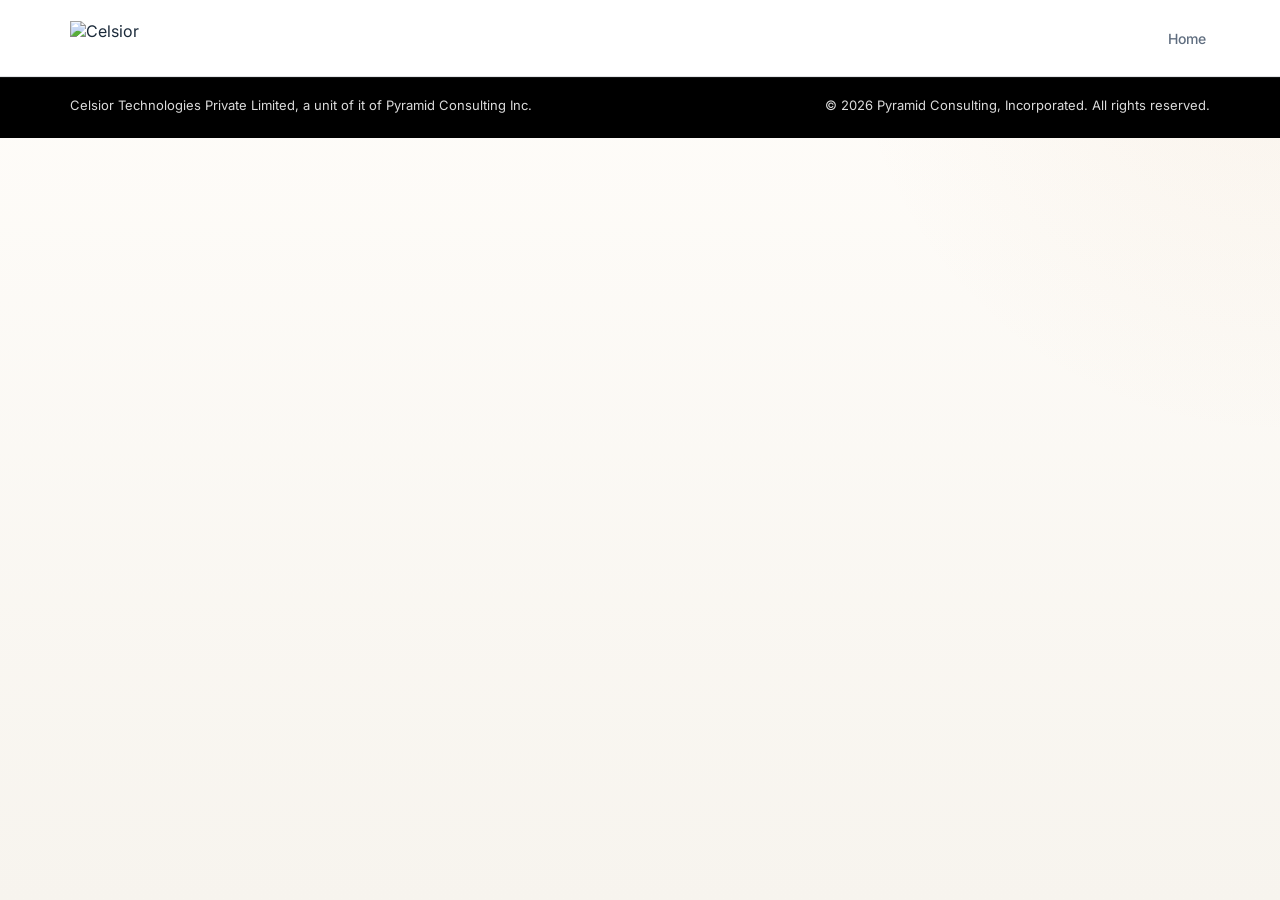
==== ai-readiness-test/index.html @ ae412eb4 "Fix AI Readiness deployment path" ====
<!doctype html>
<html lang="en">
  <head>
    <meta charset="UTF-8" />
    <meta name="viewport" content="width=device-width, initial-scale=1.0" />
    <title>Celsior | AI Readiness Assessment</title>
    <meta name="description" content="Assess your organization's AI readiness and unlock a tailored report." />
    <link rel="preconnect" href="https://fonts.googleapis.com">
    <link rel="preconnect" href="https://fonts.gstatic.com" crossorigin>
    <link href="https://fonts.googleapis.com/css2?family=Inter:wght@400;500;600;700;800&display=swap" rel="stylesheet">
    <script type="module" crossorigin src="/ai-readiness-test/assets/index-km3dzm3k.js"></script>
    <link rel="stylesheet" crossorigin href="/ai-readiness-test/assets/index-mxwh5vof.css">
  </head>
  <body>
    <div id="root"></div>
  </body>
</html>
---- ai-readiness-test/assets/index-mxwh5vof.css ----
:root{--bg: #f8f6f1;--bg-soft: #fdfbf8;--navy: #10263f;--navy-2: #173455;--ink: #1b2a3a;--muted: #5f6d7f;--line: rgba(16, 38, 63, .12);--card: #ffffff;--gold: #c68f52;--gold-deep: #b77d3d;--green: #4da36a;--shadow: 0 18px 48px rgba(16, 38, 63, .08)}*{box-sizing:border-box}html{scroll-behavior:smooth}body{margin:0;font-family:Inter,system-ui,sans-serif;background:radial-gradient(circle at top right,rgba(198,143,82,.08),transparent 28%),linear-gradient(180deg,#fffdfa,#f7f4ee);color:var(--ink)}a{color:inherit;text-decoration:none}button,input{font:inherit}button{cursor:pointer}.container{width:min(1140px,calc(100% - 32px));margin:0 auto}.app-shell{min-height:100vh}.site-header{position:sticky;top:0;z-index:10;background:#fffffff5;-webkit-backdrop-filter:blur(12px);backdrop-filter:blur(12px);border-bottom:1px solid var(--line)}.nav-row{display:flex;align-items:center;justify-content:space-between;gap:20px;min-height:76px}.brand-mark{display:inline-flex;align-items:center}.brand-mark img{height:34px;width:auto;display:block}.nav-links{display:flex;gap:16px;color:var(--muted);font-size:14px}.home-link{display:inline-flex;align-items:center;justify-content:center;min-height:32px;padding:0 4px;border-radius:0;border:none;background:transparent;color:var(--muted);font-weight:500}.home-link:hover{color:var(--navy);background:transparent}.hero-section{padding:34px 0 18px}.hero-grid{display:grid;grid-template-columns:minmax(0,1.2fr) minmax(320px,420px);gap:20px;align-items:stretch}.eyebrow{display:inline-flex;align-items:center;gap:8px;font-size:12px;letter-spacing:.18em;text-transform:uppercase;color:var(--gold-deep);font-weight:700;margin-bottom:14px}h1{margin:0 0 14px;font-size:clamp(34px,5vw,56px);line-height:1.02;color:var(--navy);letter-spacing:-.03em}h2{margin:0 0 12px;font-size:clamp(28px,3vw,40px);color:var(--navy);letter-spacing:-.02em}h3{margin:0 0 14px;font-size:20px;color:var(--navy)}p{margin:0}.hero-copy{color:var(--muted);font-size:17px;line-height:1.7;max-width:720px}.hero-actions{display:flex;gap:14px;margin-top:24px}.hero-points{display:flex;flex-wrap:wrap;gap:8px;margin-top:12px}.hero-points.compact span{padding:8px 12px}.hero-points span{background:#ffffffb8;border:1px solid rgba(16,38,63,.08);border-radius:999px;padding:10px 14px;font-size:13px;color:var(--navy-2)}.hero-card,.info-card,.question-card,.score-card,.lead-card,.metric-card,.report-panel,.report-score-box{background:#ffffffeb;border:1px solid rgba(16,38,63,.08);box-shadow:var(--shadow)}.hero-card{border-radius:28px;padding:22px;display:flex;flex-direction:column;justify-content:center}.hero-card-title{font-size:14px;font-weight:700;color:var(--muted);margin-bottom:18px;text-transform:uppercase;letter-spacing:.08em}.feature-list{display:grid;gap:14px}.feature-list div{display:flex;align-items:flex-start;gap:12px;color:var(--ink);line-height:1.5}.feature-list svg{color:var(--gold-deep);flex:none;margin-top:2px}.info-grid{display:grid;grid-template-columns:repeat(3,minmax(0,1fr));gap:20px;padding:18px 0 60px}.info-card{border-radius:24px;padding:22px 22px 24px}.info-title{font-size:18px;color:var(--navy);font-weight:700;margin-bottom:8px}.info-card p{color:var(--muted);line-height:1.65}.primary-btn,.secondary-btn{display:inline-flex;align-items:center;justify-content:center;gap:8px;padding:14px 18px;border-radius:14px;border:none;transition:transform .15s ease,background-color .15s ease,box-shadow .15s ease,opacity .15s ease}.primary-btn{background:var(--navy);color:#fff;box-shadow:0 12px 28px #10263f3d}.primary-btn:hover{background:var(--navy-2);transform:translateY(-1px)}.primary-btn:disabled,.secondary-btn:disabled{opacity:.45;cursor:not-allowed;transform:none}.secondary-btn{background:#10263f0f;color:var(--navy);border:1px solid rgba(16,38,63,.08)}.assessment-wrap,.center-wrap,.report-wrap{padding:24px 0 36px}.progress-row{display:flex;justify-content:space-between;gap:16px;margin-bottom:12px;color:var(--muted);font-size:14px}.progress-track{width:100%;height:10px;border-radius:999px;background:#10263f14;overflow:hidden;margin-bottom:14px}.progress-track span,.mini-track span{display:block;height:100%;border-radius:inherit;background:linear-gradient(90deg,var(--gold),var(--navy-2))}.question-card{border-radius:28px;padding:22px;min-height:calc(100vh - 210px);display:flex;flex-direction:column;justify-content:flex-start}.question-card h2{margin-bottom:10px;font-size:clamp(24px,3vw,34px)}.question-card>p{color:var(--muted);line-height:1.7;max-width:760px}.option-list{display:grid;gap:10px;margin-top:16px}.option-list-two-col{grid-template-columns:repeat(2,minmax(0,1fr));align-items:start}.option-card{width:100%;text-align:left;padding:14px 14px 12px;border-radius:18px;border:1px solid rgba(16,38,63,.1);background:#fff;transition:border-color .12s ease,box-shadow .12s ease,transform .12s ease}.option-card:hover{border-color:#c68f52d9;transform:translateY(-1px)}.option-card.selected{border-color:var(--gold);box-shadow:0 10px 26px #c68f5224;background:#fffdf9}.option-label{font-weight:700;color:var(--navy);margin-bottom:6px}.option-desc{color:var(--muted);line-height:1.55}.other-input-wrap{padding:10px 10px 0}.other-input,.lead-card input{width:100%;border-radius:14px;border:1px solid rgba(16,38,63,.14);padding:14px;background:#fff;outline:none}.other-input:focus,.lead-card input:focus{border-color:var(--gold);box-shadow:0 0 0 4px #c68f5224}.question-actions{display:flex;justify-content:space-between;gap:16px;margin-top:auto;padding-top:14px}.question-actions .primary-btn,.question-actions .secondary-btn{min-height:46px}.center-wrap{display:grid;place-items:center}.score-card,.lead-card{width:min(620px,100%);border-radius:24px;padding:24px;text-align:center}.icon-badge{width:64px;height:64px;border-radius:18px;margin:0 auto 18px;display:grid;place-items:center;background:#c68f5224;color:var(--navy)}.score-number{font-size:72px;line-height:1;color:var(--navy);font-weight:800;letter-spacing:-.04em}.score-number.small{font-size:48px}.score-label{margin-top:8px;font-weight:700;color:var(--gold-deep)}.score-card p,.lead-card p{color:var(--muted);line-height:1.65;margin:12px 0 22px}.lead-card{text-align:left}.lead-card label{display:grid;gap:8px;margin-bottom:14px;color:var(--navy);font-weight:600}.lead-card label svg{margin-right:8px;vertical-align:middle}.report-wrap{display:grid;gap:22px}.report-header{display:flex;justify-content:space-between;gap:24px;align-items:stretch}.report-header p{color:var(--muted);line-height:1.6}.report-score-box{min-width:180px;border-radius:24px;padding:22px;display:grid;align-content:center;justify-items:center}.metric-grid{display:grid;grid-template-columns:repeat(4,minmax(0,1fr));gap:18px}.metric-card{border-radius:22px;padding:22px}.metric-title{font-size:14px;color:var(--muted);margin-bottom:10px}.metric-value{font-size:34px;font-weight:800;color:var(--navy);margin-bottom:12px}.mini-track{height:8px;border-radius:999px;background:#10263f14;overflow:hidden}.report-panels{display:grid;grid-template-columns:1fr 1fr;gap:18px}.report-panel{border-radius:24px;padding:24px}.report-panel.full{grid-column:1 / -1}.report-panel h3{display:flex;align-items:center;gap:10px}.report-panel p{color:var(--muted);line-height:1.7}.bullet-list{margin:0;padding-left:18px;color:var(--muted);line-height:1.7}.roadmap-list{display:grid;gap:16px}.roadmap-item{display:flex;gap:14px;align-items:flex-start}.roadmap-step{width:34px;height:34px;border-radius:999px;background:#c68f522e;color:var(--navy);display:grid;place-items:center;font-weight:700;flex:none}.roadmap-title{font-weight:700;color:var(--navy);margin-bottom:4px}.roadmap-copy{color:var(--muted);line-height:1.6}.site-footer{border-top:1px solid rgba(255,255,255,.08);padding:18px 0 22px;color:#ffffffdb;background:#000}.footer-copy{font-size:13px;display:flex;justify-content:space-between;gap:24px;align-items:center}.footer-copy-left,.footer-copy-right{line-height:1.5}.footer-copy-right{text-align:right}@media (max-width: 960px){.hero-grid,.report-panels,.metric-grid,.info-grid{grid-template-columns:1fr}.report-header{flex-direction:column}.report-score-box{justify-items:start}}@media (max-width: 720px){.nav-links{display:none}.footer-copy{flex-direction:column;align-items:flex-start}.footer-copy-right{text-align:left}.hero-section{padding-top:28px}.option-list-two-col{grid-template-columns:1fr}.question-card,.score-card,.lead-card,.report-panel,.metric-card,.hero-card,.info-card{padding:22px;border-radius:22px}.question-actions{flex-direction:column}.primary-btn,.secondary-btn{width:100%}.score-number{font-size:56px}}
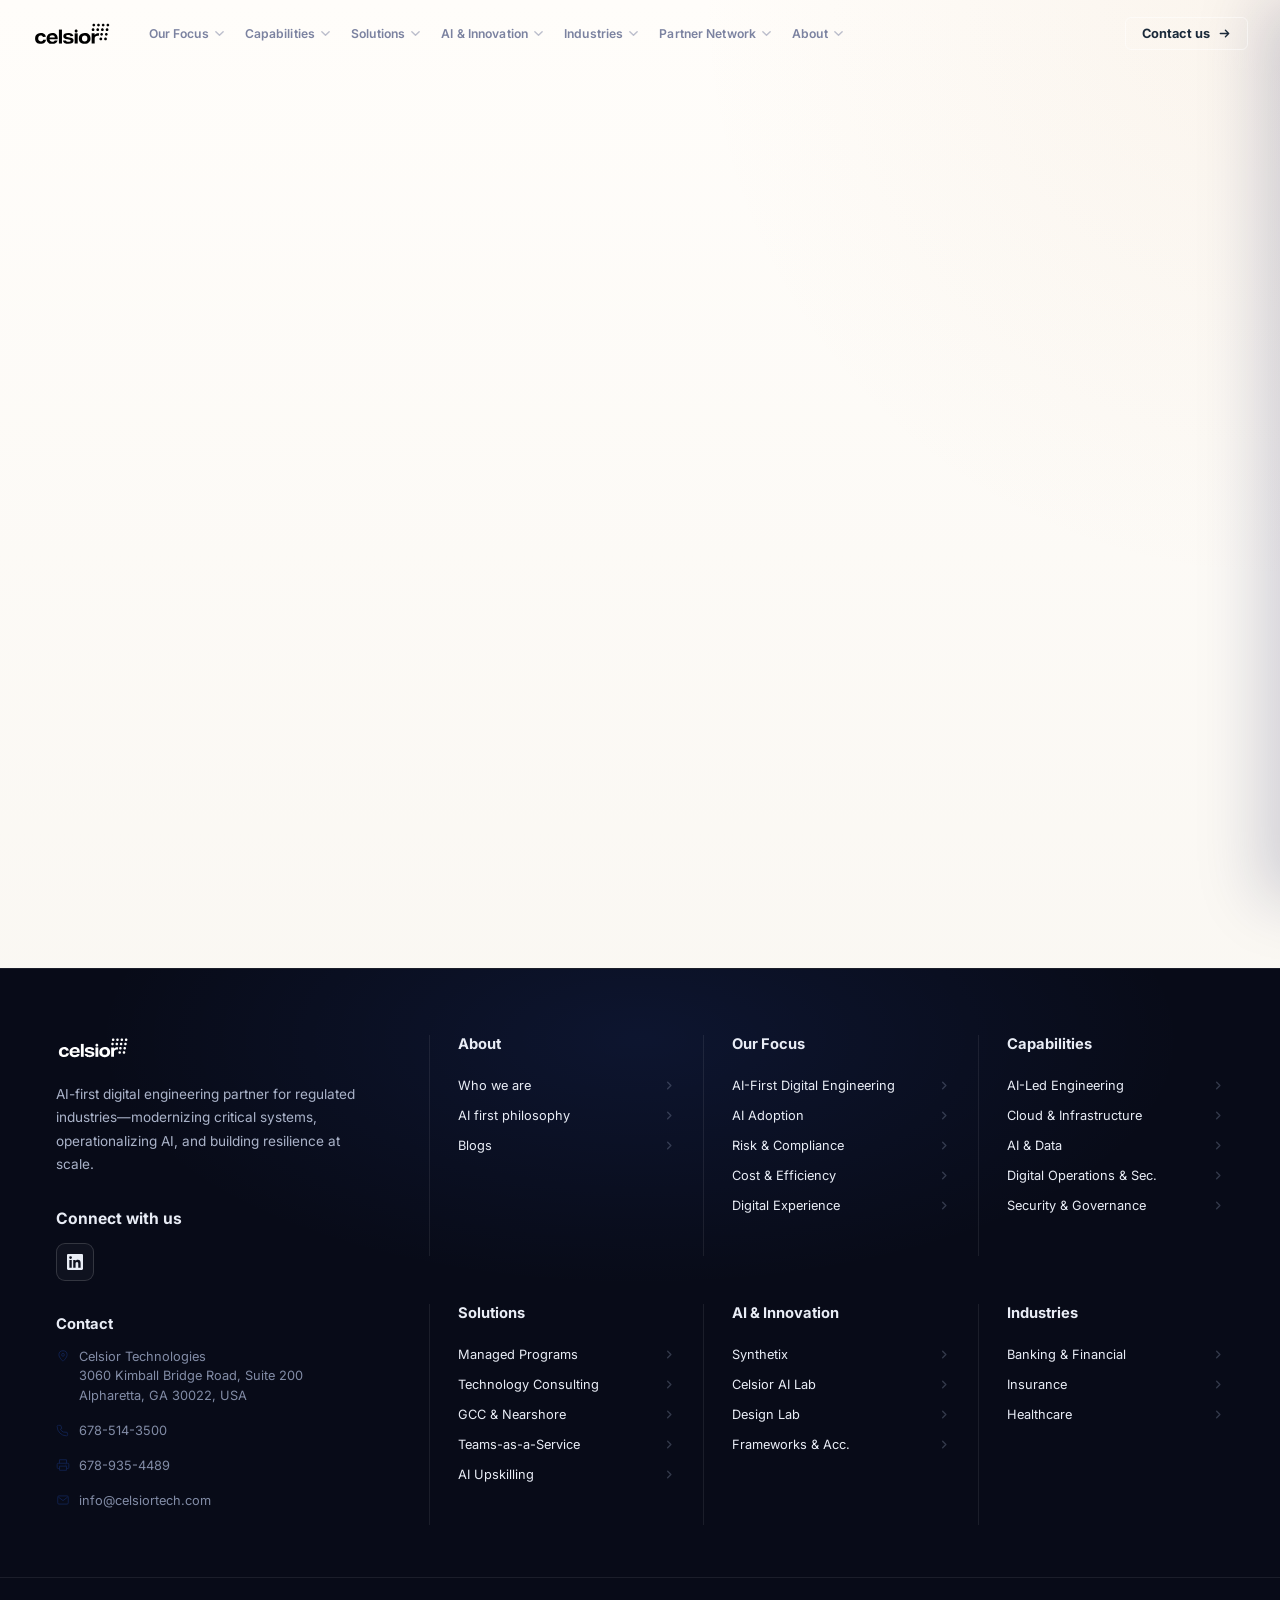
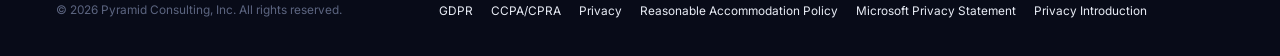
==== commit 31869ddb: "Add Celsior shell to AI Readiness assessment" ====
--- a/ai-readiness-test/index.html
+++ b/ai-readiness-test/index.html
@@ -10,8 +10,50 @@
     <link href="https://fonts.googleapis.com/css2?family=Inter:wght@400;500;600;700;800&display=swap" rel="stylesheet">
     <script type="module" crossorigin src="/ai-readiness-test/assets/index-km3dzm3k.js"></script>
     <link rel="stylesheet" crossorigin href="/ai-readiness-test/assets/index-mxwh5vof.css">
+    <link rel="stylesheet" href="../assets/celsior-shell/celsior-shell.css">
+
+    <style id="ai-readiness-celsior-shell-integration">
+      /* The global Celsior shell replaces the app's original simple header/footer. */
+      #root .site-header,
+      #root .site-footer {
+        display: none !important;
+      }
+
+      /* Keep the AI Readiness application isolated from global shell layout rules. */
+      #root .container {
+        width: min(1140px, calc(100% - 32px)) !important;
+        margin-left: auto !important;
+        margin-right: auto !important;
+      }
+
+      /* Give assessment/progress screens their own clear row below the Celsior nav. */
+      #root .assessment-wrap {
+        padding-top: 32px !important;
+      }
+
+      #root .progress-row {
+        position: relative !important;
+        z-index: 1 !important;
+        margin-bottom: 12px !important;
+      }
+
+      #root .progress-track {
+        position: relative !important;
+        z-index: 1 !important;
+        margin-bottom: 14px !important;
+      }
+
+      /* The Celsior navbar should occupy normal document space for this tool. */
+      #navbar {
+        position: relative !important;
+        top: auto !important;
+      }
+    </style>
   </head>
   <body>
     <div id="root"></div>
+
+    <script src="../assets/celsior-shell/config.js"></script>
+    <script src="../assets/celsior-shell/celsior-shell.js"></script>
   </body>
 </html>
--- a/assets/celsior-shell/celsior-shell.css
+++ b/assets/celsior-shell/celsior-shell.css
@@ -0,0 +1,369 @@
+/* =========================================================
+   CELSIOR CAMPAIGN SHELL
+   Scoped shared tokens and resets.
+   These rules deliberately do not restyle the host tool page.
+   ========================================================= */
+
+:is(#navbar, #mega-backdrop, .mega-root, .mobile-drawer, #siteFooterLight) {
+  --white:#ffffff;
+  --bg:#f5f6fa;
+  --ink:#0d1127;
+  --ink-mid:#3a4060;
+  --muted:#7b82a0;
+  --border:rgba(15,20,50,0.09);
+  --border-md:rgba(15,20,50,0.15);
+  --accent:#2254f4;
+  --accent-lt:rgba(34,84,244,0.09);
+  --nav-h:68px;
+  --font-head:'SF Pro Display',-apple-system,BlinkMacSystemFont,'Inter',system-ui,sans-serif;
+  --font-body:'SF Pro Display',-apple-system,BlinkMacSystemFont,'Inter',system-ui,sans-serif;
+  --ease-expo:cubic-bezier(0.16,1,0.3,1);
+  --btn-gradient:#11224F;
+  font-family:var(--font-body);
+  -webkit-font-smoothing:antialiased;
+}
+
+:is(#navbar, #mega-backdrop, .mega-root, .mobile-drawer, #siteFooterLight),
+:is(#navbar, #mega-backdrop, .mega-root, .mobile-drawer, #siteFooterLight) *,
+:is(#navbar, #mega-backdrop, .mega-root, .mobile-drawer, #siteFooterLight) *::before,
+:is(#navbar, #mega-backdrop, .mega-root, .mobile-drawer, #siteFooterLight) *::after {
+  box-sizing:border-box;
+}
+
+:is(#navbar, #mega-backdrop, .mega-root, .mobile-drawer, #siteFooterLight) a {
+  text-decoration:none;
+  color:inherit;
+}
+
+:is(#navbar, #mega-backdrop, .mega-root, .mobile-drawer, #siteFooterLight) ul {
+  list-style:none;
+  margin:0;
+  padding:0;
+}
+
+body.celsior-shell-menu-open {
+  overflow:hidden;
+}
+
+/* ═══════════════════════ NAVBAR ════════════════════════════════════ */
+#navbar{position:fixed;inset:0 0 auto 0;z-index:1000;height:var(--nav-h);display:flex;align-items:center;padding:0 52px;transition:background .45s ease,box-shadow .45s ease,border-color .45s ease;border-bottom:1px solid transparent;}
+#navbar.scrolled{background:rgba(255,255,255,.96);backdrop-filter:blur(20px);-webkit-backdrop-filter:blur(20px);border-bottom:1px solid var(--border);box-shadow:0 2px 28px rgba(15,20,80,.07);}
+#navbar .nav-logo{display:flex;align-items:center;flex-shrink:0;margin-right:44px;}
+.logo-img{height:28px;width:auto;display:block;filter:brightness(0) invert(1);transition:filter .4s ease;}
+#navbar.scrolled .logo-img{filter:brightness(0);}
+#navbar .nav-links{display:flex;align-items:center;gap:2px;flex:1;}
+.nav-item{position:static;}
+.nav-link{display:inline-flex;align-items:center;gap:5px;padding:7px 13px;font-family:var(--font-body);font-size:.8rem;font-weight:600;letter-spacing:.01em;border-radius:6px;cursor:pointer;user-select:none;white-space:nowrap;color:rgba(255,255,255,.82);transition:color .2s,background .2s;}
+.nav-link{cursor:pointer;}
+.nav-link:hover{color:var(--white);background:rgba(255,255,255,.1);text-decoration:none;}
+.nav-item.active>.nav-link{color:var(--white);background:rgba(255,255,255,.13);}
+#navbar.scrolled .nav-link{color:var(--ink-mid);}
+#navbar.scrolled .nav-link:hover{color:var(--accent);background:var(--accent-lt);}
+#navbar.scrolled .nav-item.active>.nav-link{color:var(--accent);background:var(--accent-lt);}
+.nav-item.nav-current>.nav-link{color:var(--white) !important;background:rgba(255,255,255,.15) !important;}
+#navbar.scrolled .nav-item.nav-current>.nav-link{color:var(--accent) !important;background:var(--accent-lt) !important;}
+/* Open mega-panel: give the (possibly transparent) navbar the light treatment so tab text stays visible on the near-white panel */
+#navbar.menu-open{background:rgba(255,255,255,.96);backdrop-filter:blur(20px);-webkit-backdrop-filter:blur(20px);border-bottom:1px solid var(--border);box-shadow:0 2px 28px rgba(15,20,80,.07);}
+#navbar.menu-open .logo-img{filter:brightness(0);}
+#navbar.menu-open .nav-link{color:var(--ink-mid);}
+#navbar.menu-open .nav-link:hover{color:var(--accent);background:var(--accent-lt);}
+#navbar.menu-open .nav-item.active>.nav-link{color:var(--accent);background:var(--accent-lt);}
+#navbar.menu-open .nav-item.nav-current>.nav-link{color:var(--accent) !important;background:var(--accent-lt) !important;}
+#navbar.menu-open .btn-nav-solid{background:var(--btn-gradient);color:var(--white);border-color:transparent;}
+#navbar.menu-open .ham-line{background:var(--ink);}
+a.nav-link{text-decoration:none;}
+.chevron{width:11px;height:11px;opacity:.5;transition:transform .25s var(--ease-expo),opacity .2s;flex-shrink:0;}
+.nav-item.active>.nav-link .chevron{transform:rotate(180deg);opacity:1;}
+.nav-right{margin-left:auto;display:flex;align-items:center;gap:12px;flex-shrink:0;}
+.btn-nav-solid{display:inline-flex;align-items:center;gap:8px;padding:9px 22px;font-family:var(--font-body);font-size:.8rem;font-weight:700;border-radius:6px;border:1.5px solid rgba(255,255,255,.5);cursor:pointer;background:transparent;color:var(--white);transition:background .2s,border-color .2s,color .2s,transform .22s var(--ease-expo),box-shadow .22s;}
+.btn-nav-solid:hover{background:var(--white);color:var(--ink);border-color:var(--white);transform:translateY(-2px);}
+#navbar.scrolled .btn-nav-solid{background:var(--btn-gradient);color:var(--white);border-color:transparent;}
+#navbar.scrolled .btn-nav-solid:hover{background:#111;box-shadow:0 8px 28px rgba(0,0,0,.32);}
+.nav-hamburger{display:none;flex-direction:column;justify-content:center;gap:5px;margin-left:auto;width:38px;height:38px;background:none;border:none;cursor:pointer;padding:6px;border-radius:6px;transition:background .2s;}
+.nav-hamburger:hover{background:rgba(255,255,255,.1);}
+#navbar.scrolled .nav-hamburger:hover{background:var(--accent-lt);}
+.ham-line{width:100%;height:2px;background:var(--white);border-radius:2px;transition:background .4s,transform .3s,opacity .3s;transform-origin:center;}
+#navbar.scrolled .ham-line{background:var(--ink);}
+.nav-hamburger.open .ham-line:nth-child(1){transform:translateY(7px) rotate(45deg);}
+.nav-hamburger.open .ham-line:nth-child(2){opacity:0;transform:scaleX(0);}
+.nav-hamburger.open .ham-line:nth-child(3){transform:translateY(-7px) rotate(-45deg);}
+@media(max-width:1280px){#navbar{padding:0 32px;}.nav-link{padding:7px 9px;font-size:.76rem;}.btn-nav-solid{padding:8px 16px;}#navbar .nav-logo{margin-right:28px;}}@media(max-width:1139px){#navbar .nav-links,#navbar .nav-right{display:none;}.nav-hamburger{display:flex;}#navbar{padding:0 24px;}}
+
+/* ═══════════════════════ MOBILE DRAWER ════════════════════════════ */
+.mobile-drawer{position:fixed;inset:0;z-index:999;display:flex;pointer-events:none;}
+.drawer-backdrop{position:absolute;inset:0;background:rgba(7,9,20,.55);opacity:0;transition:opacity .35s ease;}
+.drawer-panel{position:absolute;top:0;right:0;width:min(360px,88vw);height:100%;background:var(--white);box-shadow:-20px 0 60px rgba(15,20,80,.18);display:flex;flex-direction:column;transform:translateX(100%);transition:transform .4s var(--ease-expo);overflow-y:auto;-webkit-overflow-scrolling:touch;}
+.mobile-drawer.open{pointer-events:auto;z-index:1001;}
+.mobile-drawer.open .drawer-backdrop{opacity:1;}
+.mobile-drawer.open .drawer-panel{transform:translateX(0);}
+.drawer-header{display:flex;align-items:center;justify-content:space-between;padding:20px 24px;border-bottom:1px solid var(--border);flex-shrink:0;}
+.drawer-logo{height:24px;width:auto;filter:brightness(0);}
+.drawer-close{width:34px;height:34px;background:var(--bg);border:1px solid var(--border);border-radius:8px;display:grid;place-items:center;cursor:pointer;color:var(--ink-mid);transition:background .2s,color .2s;}
+.drawer-close:hover{background:var(--accent-lt);color:var(--accent);}
+.drawer-nav{flex:1;padding:12px 0;}
+.drawer-item{border-bottom:1px solid var(--border);}
+.drawer-link{display:flex;align-items:center;justify-content:space-between;padding:15px 24px;font-family:var(--font-body);font-size:.9rem;font-weight:600;color:var(--ink);cursor:pointer;transition:color .15s,background .15s;user-select:none;}
+.drawer-link:hover{color:var(--accent);background:var(--accent-lt);}
+.drawer-link.active{color:var(--accent);}
+.drawer-chevron{width:16px;height:16px;color:var(--muted);transition:transform .25s var(--ease-expo),color .2s;flex-shrink:0;}
+.drawer-link.active .drawer-chevron{transform:rotate(180deg);color:var(--accent);}
+.drawer-sub{display:none;background:var(--bg);padding:8px 0;}
+.drawer-sub.open{display:block;}
+.drawer-sub-group{padding:10px 24px 4px;}
+.drawer-sub-head{font-size:.62rem;font-weight:700;letter-spacing:.1em;text-transform:uppercase;color:var(--muted);margin-bottom:6px;padding-left:10px;border-left:2px solid var(--accent);}
+.drawer-sub a{display:block;padding:6px 24px 6px 34px;font-size:.8rem;font-weight:500;color:var(--ink-mid);transition:color .15s;}
+.drawer-sub a:hover{color:var(--accent);}
+.drawer-cta{padding:20px 24px;border-top:1px solid var(--border);flex-shrink:0;}
+.drawer-cta-btn{display:flex;align-items:center;justify-content:center;gap:10px;width:100%;padding:14px;background:var(--btn-gradient);color:var(--white);font-family:var(--font-body);font-size:.875rem;font-weight:700;border-radius:8px;border:none;cursor:pointer;text-align:center;transition:opacity .2s,transform .2s;}
+.drawer-cta-btn:hover{opacity:.88;transform:translateY(-1px);}
+
+/* ═══════════════════════ MEGA BACKDROP + PANELS ════════════════════ */
+#mega-backdrop{position:fixed;inset:0;z-index:800;background:transparent;pointer-events:none;transition:background .3s;}
+#mega-backdrop.on{background:rgba(7,9,20,.45);pointer-events:auto;}
+.mega-root{position:fixed;top:var(--nav-h);left:0;right:0;z-index:850;pointer-events:none;}
+.mega-panel{position:absolute;inset:0 auto auto 0;width:100%;background:linear-gradient(118deg,#fbfcff 0%,#f3f8ff 46%,#e9f1ff 100%);border-bottom:1px solid rgba(34,84,244,.12);box-shadow:0 30px 80px rgba(15,20,80,.16);padding:46px 52px 50px;display:none;opacity:0;transform:translateY(-10px);pointer-events:none;overflow:hidden;}
+.mega-panel.open{display:block;pointer-events:auto;}
+.mega-inner{position:relative;z-index:2;max-width:1320px;margin:0 auto;width:100%;display:grid;grid-template-columns:1fr 1.16fr .92fr;gap:0;}
+.mega-zone{padding:0 42px;border-right:1px solid var(--border);min-width:0;}
+.mega-zone:first-child{padding-left:0;}
+.mega-zone:last-child{padding-right:0;border-right:none;}
+
+/* — left intro zone — */
+.mz-label{font-family:var(--font-head);font-size:.62rem;font-weight:700;letter-spacing:.18em;text-transform:uppercase;color:var(--accent);margin-bottom:18px;display:flex;align-items:center;gap:12px;}
+.mz-label::after{content:'';flex:1;height:1px;background:linear-gradient(90deg,var(--border-md),transparent);}
+.mz-title{font-family:var(--font-head);font-size:1.34rem;font-weight:700;line-height:1.18;color:var(--ink);margin-bottom:12px;letter-spacing:-.02em;}
+.mz-desc{font-size:.82rem;line-height:1.6;color:var(--muted);margin-bottom:22px;max-width:300px;}
+.mz-list{display:flex;flex-direction:column;gap:8px;}
+.mz-item{display:flex;align-items:center;justify-content:space-between;gap:12px;padding:12px 16px;background:#fff;border:1px solid var(--border);border-radius:10px;font-size:.84rem;font-weight:600;color:var(--ink);box-shadow:0 1px 2px rgba(15,20,80,.03);transition:border-color .3s var(--ease-expo),transform .3s var(--ease-expo),box-shadow .3s,color .2s;}
+.mz-item:hover{border-color:var(--accent);color:var(--accent);transform:translateX(5px);box-shadow:0 10px 26px rgba(34,84,244,.13);}
+.mz-item svg{width:14px;height:14px;color:var(--muted);transition:transform .3s var(--ease-expo),color .2s;flex-shrink:0;}
+.mz-item:hover svg{color:var(--accent);transform:translateX(3px);}
+.mz-pills{display:flex;flex-wrap:wrap;gap:7px;margin-top:16px;}
+.partner-logo-grid{display:grid;grid-template-columns:1fr 1fr;gap:8px;margin-top:16px;}
+.partner-logo-grid .partner-logo-card:last-child:nth-child(odd){grid-column:1 / -1;}
+.partner-logo-card{display:flex;align-items:center;justify-content:center;min-height:66px;padding:12px 16px;background:#fff;border:1px solid var(--border);border-radius:10px;text-decoration:none;transition:transform .18s,border-color .18s,box-shadow .18s;overflow:hidden;}
+.partner-logo-card:hover{transform:translateY(-1px);border-color:rgba(32,86,255,.28);box-shadow:0 10px 24px rgba(20,30,70,.10);}
+.partner-logo-img{max-width:100%;max-height:48px;width:auto;height:auto;object-fit:contain;display:block;}.partner-logo-img.mega-logo--gw-coe{max-width:150px;max-height:30px;width:auto;height:auto;object-fit:contain;margin:0 auto;}
+.drawer-partner-grid{display:grid;grid-template-columns:1fr 1fr;gap:8px;margin-top:10px;}
+.drawer-partner-card{display:flex;align-items:center;justify-content:center;min-height:58px;padding:11px 12px;background:#fff;border:1px solid var(--border);border-radius:9px;text-decoration:none;overflow:hidden;}
+.drawer-partner-logo{max-width:100%;max-height:32px;width:auto;height:auto;object-fit:contain;display:block;}
+
+.mz-pill{display:inline-flex;align-items:center;gap:7px;padding:7px 12px;border-radius:8px;border:1px solid var(--border);font-size:.74rem;font-weight:600;color:var(--ink-mid);background:#fff;transition:border-color .2s,color .2s,transform .25s var(--ease-expo);}
+.mz-pill:hover{border-color:var(--accent);color:var(--accent);transform:translateY(-2px);}
+.mz-pill .p-dot{width:6px;height:6px;border-radius:50%;background:var(--accent);flex-shrink:0;}
+
+/* — center feature zone — */
+.mz-feature-card{display:block;border-radius:14px;overflow:hidden;border:1px solid var(--border);box-shadow:0 14px 38px rgba(15,20,80,.12);background:#0b1020;position:relative;aspect-ratio:16/8;}
+.mz-feature-img{position:absolute;inset:0;width:100%;height:100%;object-fit:cover;transform:scale(1.04);transition:transform .9s var(--ease-expo);}
+.mz-feature-card:hover .mz-feature-img{transform:scale(1.12);}
+.mz-feature-card::after{content:'';position:absolute;inset:0;background:linear-gradient(to top,rgba(7,11,26,.82),rgba(7,11,26,.12) 62%,transparent);}
+.mz-feature-cap{position:absolute;left:18px;right:18px;bottom:16px;z-index:2;color:#fff;font-family:var(--font-head);font-size:.94rem;font-weight:700;line-height:1.3;}
+.mz-feature-cap em{color:#3ddc97;font-style:normal;}
+.mz-feature-body{margin-top:18px;}
+.mz-feat-pulse{animation:mzFeatPulse .32s ease;}
+@keyframes mzFeatPulse{from{opacity:.25;transform:translateY(4px);}to{opacity:1;transform:translateY(0);}}
+.mz-feature-title{font-family:var(--font-head);font-size:1.06rem;font-weight:700;color:var(--ink);margin-bottom:8px;}
+.mz-feature-desc{font-size:.82rem;line-height:1.62;color:var(--muted);margin-bottom:18px;}
+.mz-explore{display:inline-flex;align-items:center;gap:9px;padding:11px 22px;background:linear-gradient(120deg, #0A2540 0%, #1B6FB8 50%, #4A8FD4 100%);color:#fff;font-size:.8rem;font-weight:700;border-radius:8px;transition:transform .3s var(--ease-expo),box-shadow .3s,background .2s;}
+.mz-explore svg{transition:transform .3s var(--ease-expo);}
+.mz-explore:hover{background:linear-gradient(120deg, #07203a 0%, #14579a 50%, #3f7ec0 100%);transform:translateY(-2px);box-shadow:0 12px 28px rgba(27,111,184,.34);}
+.mz-explore:hover svg{transform:translateX(4px);}
+
+/* — right assessment zone — */
+.mz-assess-label{font-size:.62rem;font-weight:700;letter-spacing:.18em;text-transform:uppercase;color:var(--accent);margin-bottom:18px;}
+.mz-assess-cards{display:flex;flex-direction:column;gap:14px;}
+.mz-assess-card{display:flex;gap:14px;padding:18px;background:#fff;border:1px solid var(--border);border-radius:12px;box-shadow:0 1px 2px rgba(15,20,80,.03);cursor:pointer;transition:border-color .3s var(--ease-expo),transform .3s var(--ease-expo),box-shadow .3s;}
+.mz-assess-card:hover{border-color:var(--accent);transform:translateY(-3px);box-shadow:0 16px 36px rgba(34,84,244,.15);}
+.mz-assess-icon{width:42px;height:42px;flex-shrink:0;border-radius:10px;background:var(--accent-lt);display:grid;place-items:center;color:var(--accent);transition:background .25s,color .25s;}
+.mz-assess-card:hover .mz-assess-icon{background:var(--accent);color:#fff;}
+.mz-assess-icon svg{width:20px;height:20px;}
+.mz-assess-title{font-family:var(--font-head);font-size:.92rem;font-weight:700;color:var(--ink);margin-bottom:5px;line-height:1.25;}
+.mz-assess-desc{font-size:.78rem;line-height:1.55;color:var(--muted);}
+
+@media(max-width:1180px){.mega-inner{grid-template-columns:1fr 1fr;}.mega-zone{padding:0 30px;}.mega-zone:last-child{grid-column:1/-1;border-top:1px solid var(--border);border-right:none;margin-top:30px;padding:30px 0 0;}.mz-assess-cards{flex-direction:row;}.mz-assess-card{flex:1;}}
+@media(max-width:1024px){.mega-panel{padding:32px;}}
+
+
+/* ═══════════════════════ FOOTER ════════════════════════════════════ */
+.site-footer-light{
+  --cf-bg:#080b18;--cf-bg2:#0b0f20;--cf-ink:#e9edf6;--cf-mid:#aab3c9;
+  --cf-soft:#828ca6;--cf-muted:#5c6580;--cf-border:rgba(255,255,255,0.08);
+  --cf-border2:rgba(255,255,255,0.15);--cf-accent:#11224F;
+  --cf-font:'SF Pro Display',-apple-system,BlinkMacSystemFont,'Inter',system-ui,sans-serif;
+  background:var(--cf-bg);color:var(--cf-ink);font-family:var(--cf-font);
+  -webkit-font-smoothing:antialiased;position:relative;z-index:2;overflow:hidden;border-top:1px solid var(--cf-border);
+}
+.site-footer-light::before{content:'';position:absolute;top:-180px;left:50%;transform:translateX(-50%);width:1100px;height:500px;background:radial-gradient(ellipse,rgba(59,111,255,.10) 0%,transparent 70%);pointer-events:none;z-index:0;}
+.cf-wrap{position:relative;z-index:1;max-width:1340px;margin:0 auto;padding:0 56px;}
+.cf-top{display:grid;grid-template-columns:1.4fr repeat(3,1fr);gap:48px 28px;padding:66px 0 52px;}.cf-top .cf-brand{grid-row:1/3;}.cf-top .cf-col{border-left:1px solid var(--cf-border);padding-left:28px;}
+.cf-brand{display:flex;flex-direction:column;}
+.cf-logo{height:26px;width:auto;filter:brightness(0) invert(1);display:block;transition:opacity .25s;}
+.cf-logo:hover{opacity:.7;}
+.cf-tagline{font-size:.85rem;line-height:1.72;color:var(--cf-mid);margin-top:22px;max-width:300px;}
+.cf-sub-head{font-size:.98rem;font-weight:700;color:var(--cf-ink);margin-top:30px;}
+.cf-sub-desc{font-size:.78rem;line-height:1.6;color:var(--cf-soft);margin-top:9px;max-width:280px;}
+.cf-subscribe{display:flex;margin-top:15px;max-width:300px;}
+.cf-subscribe input{flex:1;min-width:0;background:rgba(255,255,255,.04);border:1px solid var(--cf-border2);border-right:none;border-radius:8px 0 0 8px;padding:11px 14px;font-family:inherit;font-size:.8rem;color:var(--cf-ink);outline:none;transition:border-color .2s,background .2s;}
+.cf-subscribe input::placeholder{color:var(--cf-muted);}
+.cf-subscribe input:focus{border-color:var(--cf-accent);background:rgba(255,255,255,.07);}
+.cf-subscribe button{padding:0 20px;background:var(--cf-accent);border:none;border-radius:0 8px 8px 0;font-family:inherit;font-size:.8rem;font-weight:700;color:#fff;cursor:pointer;white-space:nowrap;transition:background .2s;}
+.cf-subscribe button:hover{background:#1d3372;}
+.cf-newsletter-hubspot-hidden{position:absolute!important;width:1px!important;height:1px!important;overflow:hidden!important;clip:rect(0,0,0,0)!important;white-space:nowrap!important;opacity:0!important;pointer-events:none!important;}
+.cf-newsletter-status{margin:8px 0 0 0;font-size:.78rem;line-height:1.4;color:var(--cf-mid);min-height:1em;}
+
+.cf-connect{font-size:.98rem;font-weight:700;color:var(--cf-ink);margin-top:32px;}
+.cf-social{display:flex;gap:10px;margin-top:15px;}
+.cf-social a{width:38px;height:38px;border-radius:9px;border:1px solid var(--cf-border2);background:rgba(255,255,255,.03);display:grid;place-items:center;color:var(--cf-mid);transition:background .22s,color .22s,transform .22s cubic-bezier(.16,1,.3,1),border-color .22s;}
+.cf-social a:hover{background:var(--cf-accent);border-color:transparent;color:#fff;transform:translateY(-3px);}
+.cf-social svg{width:16px;height:16px;}
+.cf-col-head{font-size:.92rem;font-weight:700;color:var(--cf-ink);margin-bottom:18px;}
+.cf-col-links{display:flex;flex-direction:column;gap:1px;}
+.cf-col-link{display:flex;align-items:center;justify-content:space-between;gap:8px;padding:7px 0;font-size:.8rem;color:var(--cf-soft);transition:color .18s,padding-left .24s cubic-bezier(.16,1,.3,1);}
+.cf-col-link span{flex:1;}
+.cf-col-link svg{width:11px;height:11px;opacity:.35;transform:translateX(0);transition:opacity .2s,transform .24s cubic-bezier(.16,1,.3,1),color .2s;flex-shrink:0;color:var(--cf-soft);}
+.cf-col-link:hover{color:var(--cf-ink);padding-left:6px;}
+.cf-col-link:hover svg{opacity:1;transform:translateX(3px);color:var(--cf-accent);}
+.cf-divider{position:relative;z-index:1;height:1px;background:var(--cf-border);max-width:1340px;margin:0 auto;}
+.cf-mid{display:grid;grid-template-columns:repeat(4,1fr) 1.6fr;gap:36px 28px;padding:50px 0;align-items:start;}
+.cf-contact-line{display:flex;gap:9px;font-size:.8rem;line-height:1.55;color:var(--cf-soft);margin-bottom:15px;align-items:flex-start;}
+.cf-contact-line svg{width:14px;height:14px;flex-shrink:0;margin-top:2px;color:var(--cf-accent);}
+.cf-contact-line a:hover{color:var(--cf-ink);}
+.cf-cta{background:linear-gradient(135deg,rgba(59,111,255,.14),rgba(59,111,255,.02));border:1px solid var(--cf-border2);border-radius:16px;padding:30px;display:flex;align-items:center;gap:24px;}
+.cf-cta-circle{width:64px;height:64px;flex-shrink:0;border-radius:50%;border:1px solid var(--cf-accent);display:grid;place-items:center;color:var(--cf-accent);transition:background .3s,color .3s,transform .35s cubic-bezier(.16,1,.3,1);}
+.cf-cta:hover .cf-cta-circle{background:var(--cf-accent);color:#fff;transform:rotate(-12deg) scale(1.05);}
+.cf-cta-circle svg{width:24px;height:24px;}
+.cf-cta-title{font-size:1.14rem;font-weight:700;color:var(--cf-ink);line-height:1.25;}
+.cf-cta-desc{font-size:.8rem;color:var(--cf-soft);margin:9px 0 13px;}
+.cf-cta-link{display:inline-flex;align-items:center;gap:7px;font-size:.85rem;font-weight:700;color:var(--cf-accent);}
+.cf-cta-link svg{width:14px;height:14px;transition:transform .24s cubic-bezier(.16,1,.3,1);}
+.cf-cta-link:hover svg{transform:translateX(4px);}
+.cf-bottom{position:relative;z-index:1;display:flex;align-items:center;justify-content:space-between;gap:20px;flex-wrap:wrap;max-width:1340px;margin:0 auto;padding:24px 56px 36px;border-top:1px solid var(--cf-border);}
+.cf-copyright{font-size:.74rem;color:var(--cf-muted);line-height:1.5;}
+.cf-legal{display:flex;flex-wrap:wrap;align-items:center;gap:6px 18px;flex:1;justify-content:center;}
+.cf-legal a{font-size:.74rem;color:var(--cf-soft);transition:color .15s;}
+.cf-legal a:hover{color:var(--cf-ink);}
+.cf-lang{display:flex;align-items:center;gap:8px;padding:9px 14px;border:1px solid var(--cf-border2);border-radius:8px;font-size:.78rem;color:var(--cf-mid);cursor:pointer;transition:border-color .2s,background .2s;}
+.cf-lang:hover{border-color:var(--cf-accent);background:rgba(255,255,255,.03);}
+.cf-lang svg{width:13px;height:13px;}
+.cf-lang .cf-globe{color:var(--cf-accent);}
+@media(max-width:1100px){.cf-top{grid-template-columns:repeat(3,1fr);}.cf-brand{grid-column:1/-1;grid-row:auto;}}
+@media(max-width:680px){.cf-wrap{padding:0 24px;}.cf-top{grid-template-columns:1fr 1fr;padding:48px 0 40px;}.cf-top .cf-col{border-left:none;padding-left:0;}.cf-bottom{flex-direction:column;align-items:flex-start;padding:22px 24px 32px;}.cf-legal{justify-content:flex-start;}}
+
+/* ═══════════════════════ MOBILE DRAWER — MEGA CARDS ════════════════
+   Rich content (feature card + assessment cards) injected into each
+   drawer-sub from MEGA_DATA so mobile users see the same depth as the
+   desktop mega menu. Fully responsive across phones and tablets.
+─────────────────────────────────────────────────────────────────── */
+.drawer-mega{padding:14px 20px 18px;display:flex;flex-direction:column;gap:14px;}
+.drawer-mega-feature{position:relative;display:block;border-radius:12px;overflow:hidden;border:1px solid var(--border);background:#0b1020;aspect-ratio:16/9;box-shadow:0 10px 28px rgba(15,20,80,.14);}
+.drawer-mega-feature img,.drawer-mega-feature video{position:absolute;inset:0;width:100%;height:100%;object-fit:cover;}
+.drawer-mega-feature::after{content:'';position:absolute;inset:0;background:linear-gradient(to top,rgba(7,11,26,.85),rgba(7,11,26,.15) 60%,transparent);}
+.drawer-mega-cap{position:absolute;left:14px;right:14px;bottom:12px;z-index:2;color:#fff;font-family:var(--font-head);font-size:.82rem;font-weight:700;line-height:1.3;}
+.drawer-mega-cap em{color:#3ddc97;font-style:normal;}
+.drawer-mega-explore{display:inline-flex;align-items:center;justify-content:center;gap:8px;padding:11px 16px;background:var(--accent);color:#fff;font-size:.78rem;font-weight:700;border-radius:8px;transition:background .2s,transform .2s;}
+.drawer-mega-explore:hover{background:#1b46d8;transform:translateY(-1px);}
+.drawer-mega-explore svg{width:12px;height:12px;}
+.drawer-mega-assess-label{font-size:.6rem;font-weight:700;letter-spacing:.16em;text-transform:uppercase;color:var(--accent);margin-top:4px;}
+.drawer-mega-assess{display:flex;flex-direction:column;gap:10px;}
+.drawer-mega-card{display:flex;gap:12px;padding:12px 14px;background:#fff;border:1px solid var(--border);border-radius:10px;box-shadow:0 1px 2px rgba(15,20,80,.04);transition:border-color .2s,transform .2s,box-shadow .2s;}
+.drawer-mega-card:hover{border-color:var(--accent);transform:translateY(-2px);box-shadow:0 10px 22px rgba(34,84,244,.14);}
+.drawer-mega-card .ic{width:34px;height:34px;flex-shrink:0;border-radius:8px;background:var(--accent-lt);display:grid;place-items:center;color:var(--accent);}
+.drawer-mega-card .ic svg{width:16px;height:16px;}
+.drawer-mega-card .bd{min-width:0;}
+.drawer-mega-card .t{font-family:var(--font-head);font-size:.82rem;font-weight:700;color:var(--ink);line-height:1.25;margin-bottom:3px;}
+.drawer-mega-card .d{font-size:.72rem;line-height:1.5;color:var(--muted);}
+.drawer-mega-pills{display:flex;flex-wrap:wrap;gap:6px;}
+.drawer-mega-pills a{display:inline-flex;align-items:center;gap:6px;padding:6px 10px;border-radius:8px;border:1px solid var(--border);font-size:.7rem;font-weight:600;color:var(--ink-mid);background:#fff;}
+.drawer-mega-pills a .p-dot{width:5px;height:5px;border-radius:50%;background:var(--accent);}
+
+/* Drawer link list tightening on narrow screens */
+@media(max-width:480px){
+  .drawer-panel{width:min(420px,100vw);}
+  .drawer-header{padding:16px 18px;}
+  .drawer-link{padding:14px 18px;font-size:.88rem;}
+  .drawer-sub-group{padding:10px 18px 4px;}
+  .drawer-sub a{padding:6px 18px 6px 30px;font-size:.78rem;}
+  .drawer-cta{padding:16px 18px;}
+  .drawer-mega{padding:12px 16px 16px;}
+}
+@media(max-width:360px){
+  .drawer-panel{width:100vw;}
+  .drawer-mega-feature{aspect-ratio:16/10;}
+}
+
+/* Make the rest of the page more bulletproof on small screens */
+@media(max-width:1139px){
+  body.celsior-shell-menu-open{position:fixed;width:100%;}
+}
+
+/* Global button override to match brand color #11224F */
+:is(#navbar, #mega-backdrop, .mega-root, .mobile-drawer, #siteFooterLight) .cta-btn:not(.cta-band-btn-white),
+:is(#navbar, #mega-backdrop, .mega-root, .mobile-drawer, #siteFooterLight) .cta-band-btn:not(.cta-band-btn-white) {
+  background: #11224F !important;
+}
+
+/* =========================================================
+   Campaign-shell visual corrections
+   ========================================================= */
+
+/* Header logo: force dark/black appearance on the white global header. */
+#navbar .nav-logo img,
+#navbar img[alt="Celsior"] {
+  filter: brightness(0) !important;
+}
+
+
+
+
+/* =========================================================
+   Isolate Celsior footer navigation from host-page nav styles.
+   Some campaign tools apply generic styling to every <nav>.
+   ========================================================= */
+
+#siteFooterLight nav,
+#siteFooterLight .cf-col-links,
+#siteFooterLight .cf-legal {
+  position: static !important;
+  top: auto !important;
+  left: auto !important;
+  right: auto !important;
+  bottom: auto !important;
+  z-index: auto !important;
+
+  width: auto !important;
+  height: auto !important;
+  min-height: 0 !important;
+
+  margin: 0 !important;
+  padding: 0 !important;
+
+  background: transparent !important;
+  border: 0 !important;
+  box-shadow: none !important;
+  backdrop-filter: none !important;
+  -webkit-backdrop-filter: none !important;
+}
+
+#siteFooterLight .cf-legal {
+  display: flex !important;
+  flex-wrap: wrap !important;
+  align-items: center !important;
+  justify-content: center !important;
+  gap: 6px 18px !important;
+  flex: 1 !important;
+}
+
+
+/* Megamenu Learn More CTA: keep text/icon white */
+#navbar .mz-explore,
+.mega-root .mz-explore,
+.mobile-drawer .drawer-mega-explore {
+  color: #fff !important;
+}
+
+#navbar .mz-explore svg,
+.mega-root .mz-explore svg,
+.mobile-drawer .drawer-mega-explore svg {
+  color: #fff !important;
+  stroke: currentColor !important;
+}
